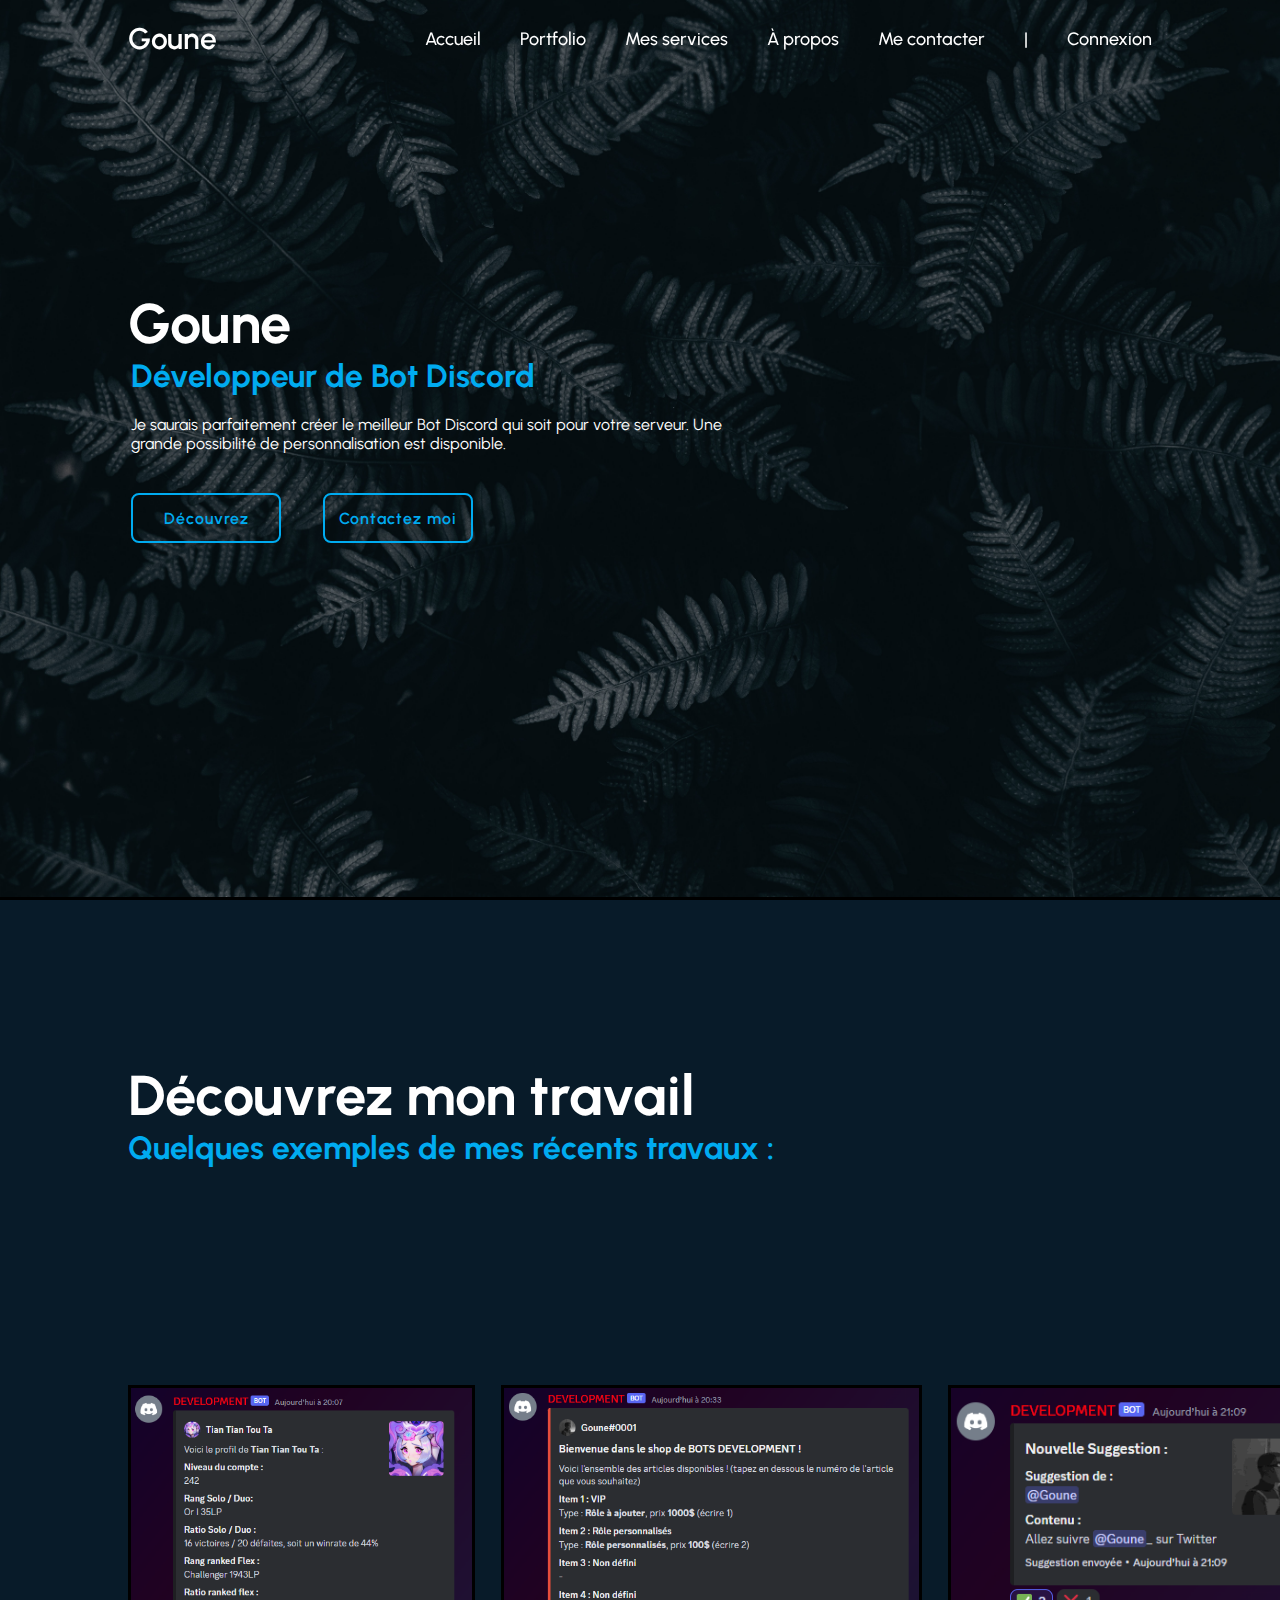
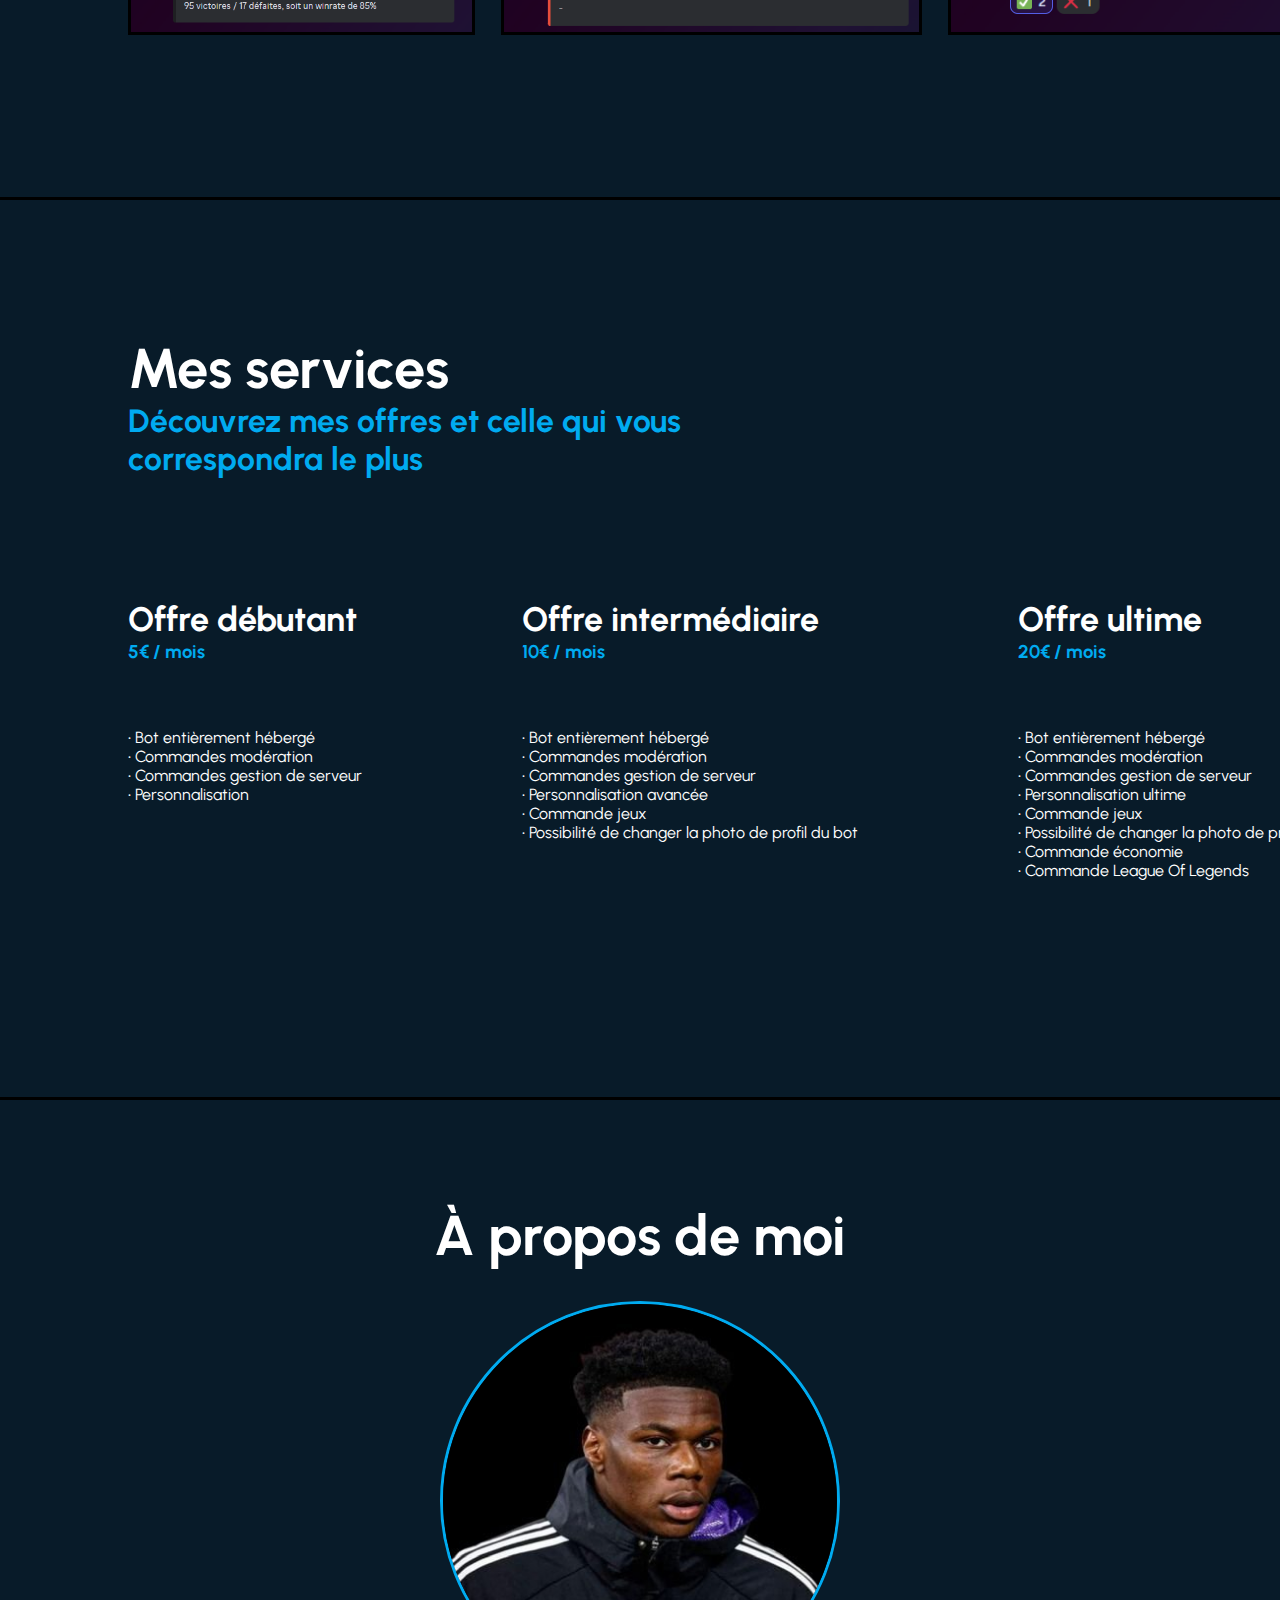
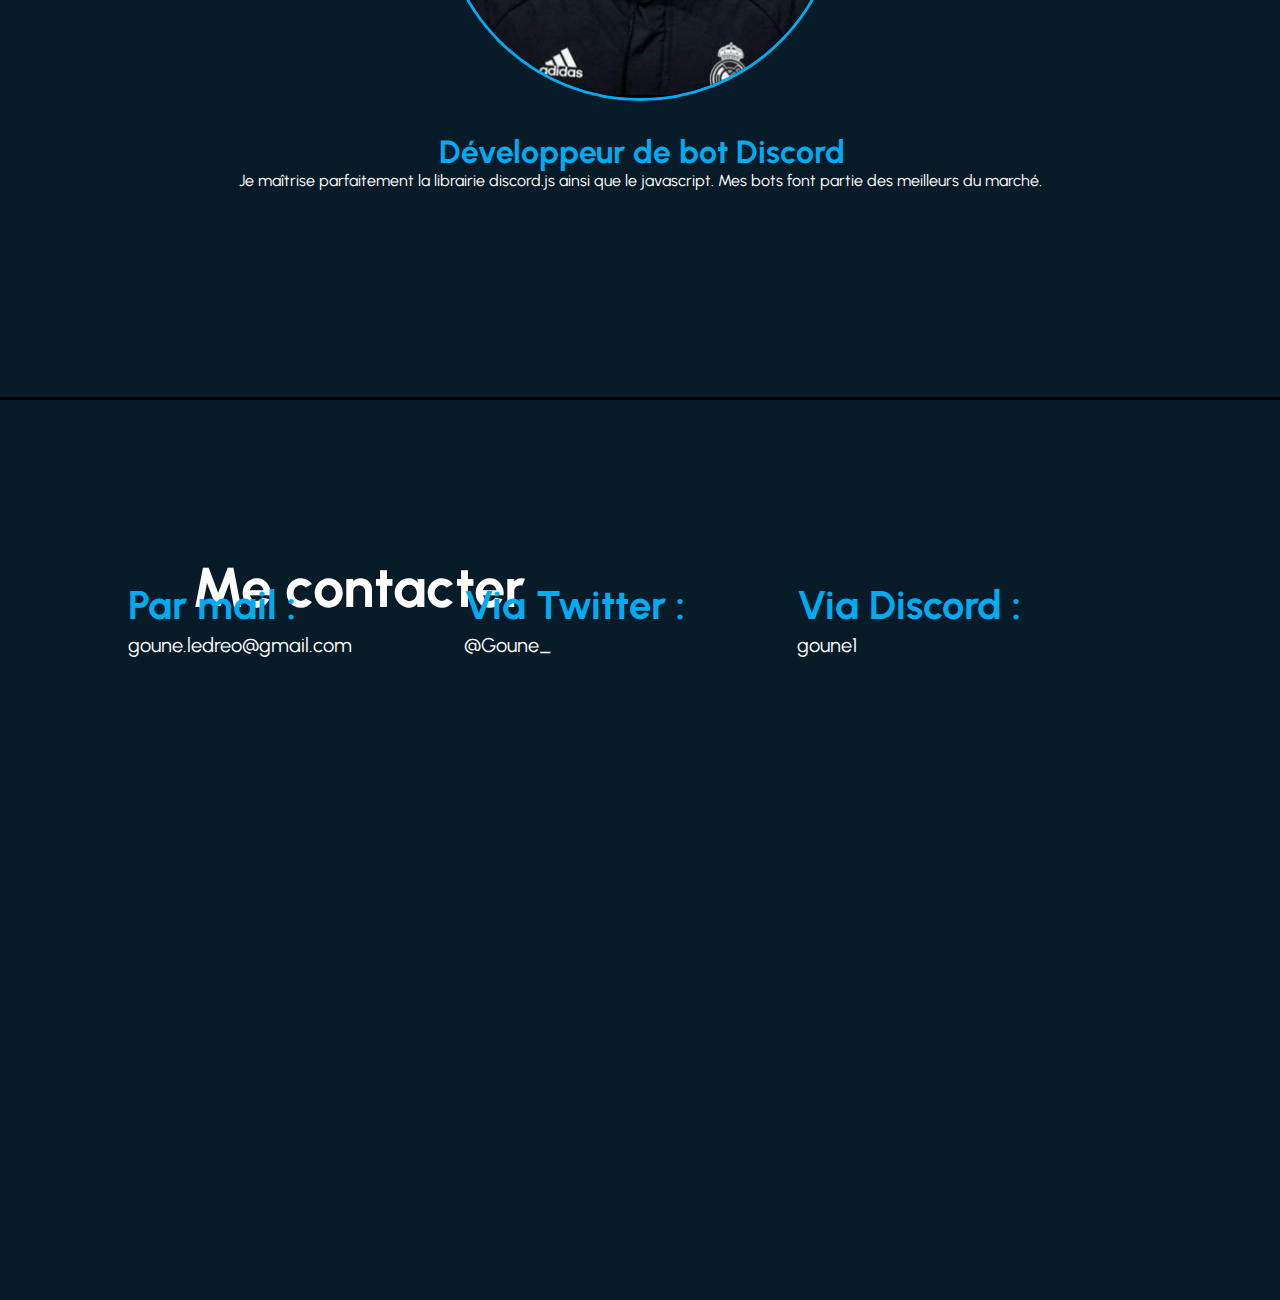
==== index.html @ 6c68adf2 "Update and rename home.html to index.html" ====
<!DOCTYPE html>

<html>
<head>
    <meta charset="UTF-8">
    <meta name="viewport" content="width=device-width, initial-scale=1.0">
    <title>My Portfolio</title>
    <link rel="stylesheet" type="text/css" href="style.css">
</head>

<body>
   
    <header class="header">
        <a id="home-btn" class="logo">Goune</a>
       
        <nav class="navbar">
            <a id="home-btn2">Accueil</a>
            <a id="portfolio-btn2">Portfolio</a>
            <a id="services-btn">Mes services</a>
            <a id="about-btn">À propos</a>
            <a id="contact-btn2">Me contacter</a>
            <a>|</a>
            <a href="login.html" class="action_btn">Connexion</a>
        </nav>
    </header>

    <section class="home">
        <div class="home-content">
            <h1>Goune</h1>
            <h3>Développeur de Bot Discord</h3>
            <p>Je saurais parfaitement créer le meilleur Bot Discord qui soit pour votre serveur. Une grande possibilité de personnalisation est disponible.</p>

            <div class="btn-box">
                <a id="portfolio-btn1">Découvrez</a>
                <a id="contact-btn1">Contactez moi</a>
            </div>
        </div>
    </section>

    <section class="discover">
        <div class="discover-main">
            <div class="discover-content">
                <h1>Découvrez mon travail</h1>
                <h3>Quelques exemples de mes récents travaux :</h3>
            </div>

            <div class="imglolbox">
                <img src="image/lol.png" class="lol">
                <img src="image/shop.png" class="shop">
                <img src="image/suggest.png" class="suggest">
            </div>
        </div> 
    </section>

    <section class="services">
        <div class="services-content">
            <h1>Mes services</h1>
            <h3>Découvrez mes offres et celle qui vous correspondra le plus</h3>
        </div>

        <div class="offers">
            <div class="debutant">
                <h1>Offre débutant</h1> 
                <h3>5€ / mois</h3>
                <p>• Bot entièrement hébergé</p>
                <p>• Commandes modération</p>
                <p>• Commandes gestion de serveur</p>
                <p>• Personnalisation</p>
            </div>

            <div class="intermedaire">
                <h1>Offre intermédiaire</h1> 
                <h3>10€ / mois</h3>
                <p>• Bot entièrement hébergé</p>
                <p>• Commandes modération</p>
                <p>• Commandes gestion de serveur</p>
                <p>• Personnalisation avancée</p>
                <p>• Commande jeux</p>
                <p>• Possibilité de changer la photo de profil du bot</p>
            </div>

            <div class="ultime">
                <h1>Offre ultime</h1> 
                <h3>20€ / mois</h3>
                <p>• Bot entièrement hébergé</p>
                <p>• Commandes modération</p>
                <p>• Commandes gestion de serveur</p>
                <p>• Personnalisation ultime</p>
                <p>• Commande jeux</p>
                <p>• Possibilité de changer la photo de profil du bot</p>
                <p>• Commande économie</p>
                <p>• Commande League Of Legends</p>
            </div>
        </div>
    </section>



    <section class="about">
        <div class="about-content">
            <h1>À propos de moi</h1>
        </div>

        <div class="about-img">
            <img src="image/tchouameni.jpg">
        </div>

        <div class="">
            <h3>Développeur de bot Discord</h3>
            <p>Je maîtrise parfaitement la librairie discord.js ainsi que le javascript. Mes bots font partie des meilleurs du marché.</p>
        </div>
    </section>

    <section class="contact">
        <div class="contact-content">
            <h1>Me contacter</h1>
        </div>

        <div class="rs">
            <div class="mail">
                <h3>Par mail :</h3>
                <p>goune.ledreo@gmail.com</p>
            </div>

            <div class="twitter">
                <h3>Via Twitter :</h3>
                <p>@Goune_</p>
            </div>

            <div class="discord">
                <h3>Via Discord :</h3>
                <p>goune1</p>
            </div>
        </div>
    </section>

</body>






<script src="js/main.js"></script>

</html>
---- style.css ----
@import url('https://fonts.googleapis.com/css2?family=Urbanist:wght@500&display=swap'); 

* {
    margin: 0;
    padding: 0;
    box-sizing: border-box;
    font-family: 'Urbanist', sans-serif;
    
}

body {
    color: white;
}


/* NAVBAR */

.header {
    position: fixed;
    top: 0;
    left: 0;
    width: 100%;
    padding: 20px 10%;
    background: transparent;
    display: flex;
    justify-content: space-between;
    align-items: center;
    z-index: 100;
}

.header a {
    font-size: 30px;
    color: white;
    text-decoration: none;
    font-weight: 600;
    transition: .3s;
    cursor: pointer;
}

.header a:hover {
    color: #00abf0;
}

.navbar a {
    font-size: 18px;
    color: white;
    text-decoration: none;
    font-weight: 500;
    margin-left: 35px;
    transition: .3s;
}

.navbar a:hover {
    color: #00abf0;
}



/* HOME */

.home {
    background: url('wallpaper.jpg') no-repeat;
    background-size: cover;
    height: 100vh;
    display: flex;
    align-items: center;
    padding-left: 10%;
    padding-bottom: 5%;
    border-bottom: 3px solid black;
}

.home-content {
    max-width: 600px;
}

.home-content h1 {
    font-size: 56px;
    color: white;
    font-weight: 700;
}

.home-content h3 {
    font-size: 32px;
    color: #00abf0;
    font-weight: 700;
    padding: 0 0.5%;
}

.home-content p {
    font-size: 16px;
    color: white;
    padding-left: 0.5%;
    margin: 20px 0 40px
}

.home-content .btn-box {
    display: flex;
    justify-content: space-between;
    width: 345px;
    height: 50px;
    padding-left: 0.5%;
}

.btn-box a {
    position: relative;
    display: inline-flex;
    justify-content: center;
    align-items: center;
    width: 150px;
    height: 100%;
    background: transparent;
    border: 2px solid #00abf0;
    border-radius: 8px;
    text-decoration: none;
    font-weight: 600;
    letter-spacing: 1px;
    color: #00abf0;
    z-index: 1;
    overflow: hidden;
    cursor: pointer;
}

.btn-box a::before {
    content: '';
    position: absolute;
    top: 0;
    left: 0;
    width: 0;
    height: 100%;
    z-index: -1;
    transition: .5s;
    color: white;
    background: #00abf0;
}

.btn-box a:hover::before {
    width: 100%;
}

.btn-box a:hover {
    color: #081b29;
}


/* DISCOVER */


.discover {
    background: #081b29;
    height: 100vh;
    display: flex;
    align-items: center;
    border-bottom: 3px solid black;
    padding-left: 10%;
}

.discover-content {
    width: 670px;
    max-height: 130px;
}

.discover h1 {
    font-size: 56px;
    font-weight: 700;
}

.discover h3 {
    font-size: 32px;
    color: #00abf0;
    font-weight: 700;
}

.imglolbox {
    display: flex;
    justify-content: space-between;
    gap: 3%;
    align-items: center;
    padding-right: 40%;
    padding-top: 15%;
}

.discover img {
    border: 3px solid black;
}

.lol {
    width: 500px;
    height: 250px;
    object-fit: cover;
}

.shop {
    width: 500px;
    height: 250px;
    object-fit: cover;
}

.suggest {
    width: 450px;
    height: 250px;
    object-fit:cover;
}


/*SERVICES */


.services {
    background: #081b29;
    height: 100vh;
    border-bottom: 3px solid black;
}

.services-content {
    width: 670px;
    max-height: 130px;
    position: relative;
    left: 10%;
    top: 15%
}

.services-content h1 {
    font-size: 56px;
    font-weight: 700;
}

.services-content h3 {
    font-size: 32px;
    color: #00abf0;
    font-weight: 700;
}

.services .offers {
    display: flex;
    position: relative;
    top: 30%;
    left: 10%;
    gap: 10rem;
}

.services .offers h1 {
    font-size: 34px;
}

.services .offers h3 {
    color: #00abf0;
}

.services .offers p {
    position: relative;
    top: 30%;
    font-size: 16px;
}


/* ABOUT */


.about {
    background: #081b29;
    height: 100vh;
    display: flex;
    align-items: center;
    flex-direction: column;
    gap: 2rem;
    border-bottom: 3px solid black;
    padding-top: 8%;
}

.about-content {
    width: 670px;
    max-height: 130px;
    display: flex;
    justify-content: center;
    align-items: center;
}

.about h1 {
    font-size: 56px;
    font-weight: 700;
}

.about h3 {
    padding-left: 25%;
    font-size: 32px;
    color: #00abf0;
    font-weight: 700;
}

.about img {
    position: relative;
    width: 25rem;
    height: 25rem;
    border-radius: 50%;
    display: flex;
    justify-content: center;
    align-items: center;
}

.about-img img {
    width: 100%;
    border-radius: 50%;
    border: .2rem solid #00abf0;
}
    


/* CONTACT */


.contact {
    background: #081b29;
    height: 100vh;
}

.contact-content {
    padding-bottom: 25%;
    width: 1920px;
}

.contact h1 {
    font-size: 56px;
    font-weight: 700;
    padding-left: 10%;
    padding-top: 8%;
}

.contact .rs {
    display: flex;
    gap: 7rem;
    position: relative;
    top: -40%;
    left: 10%;
}

.contact .rs h3 {
    font-size: 40px;
    padding-bottom: 2%;
    color: #00abf0;
}

.contact .rs p {
    font-size: 20px;
}
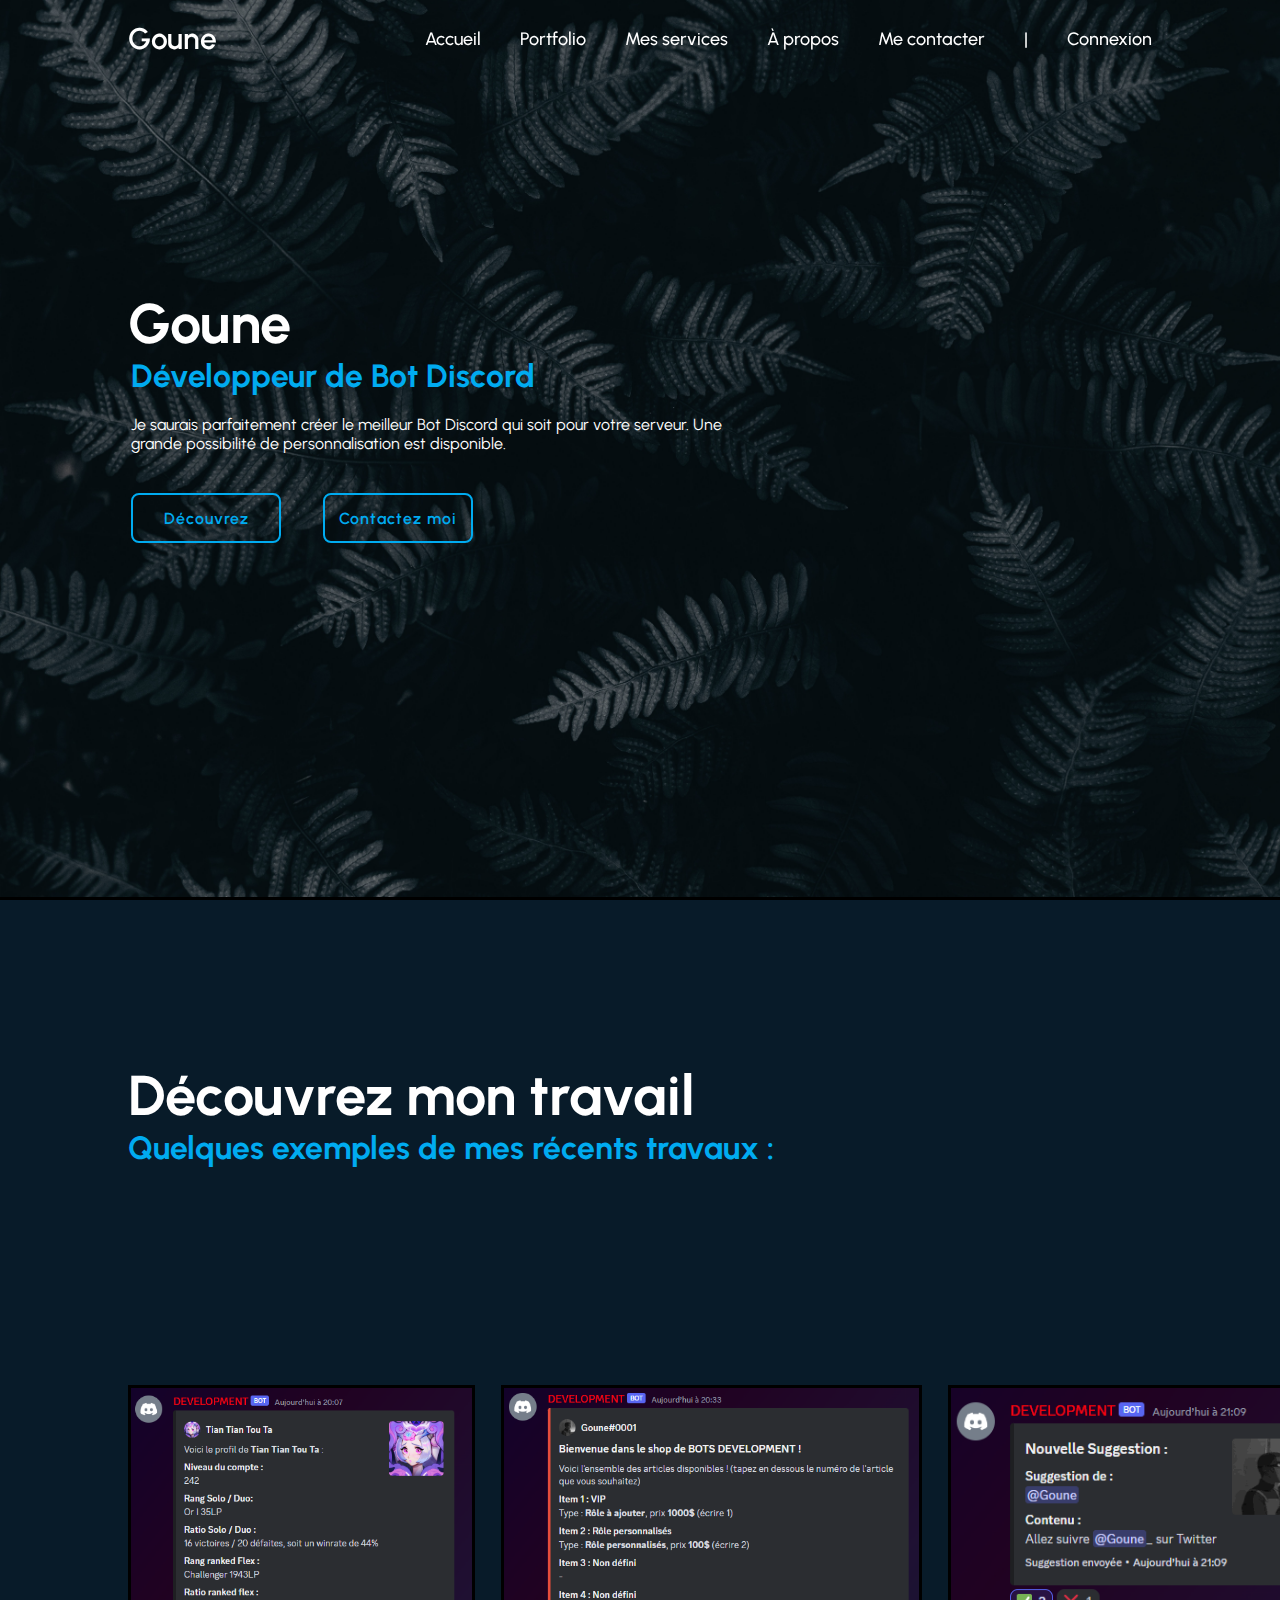
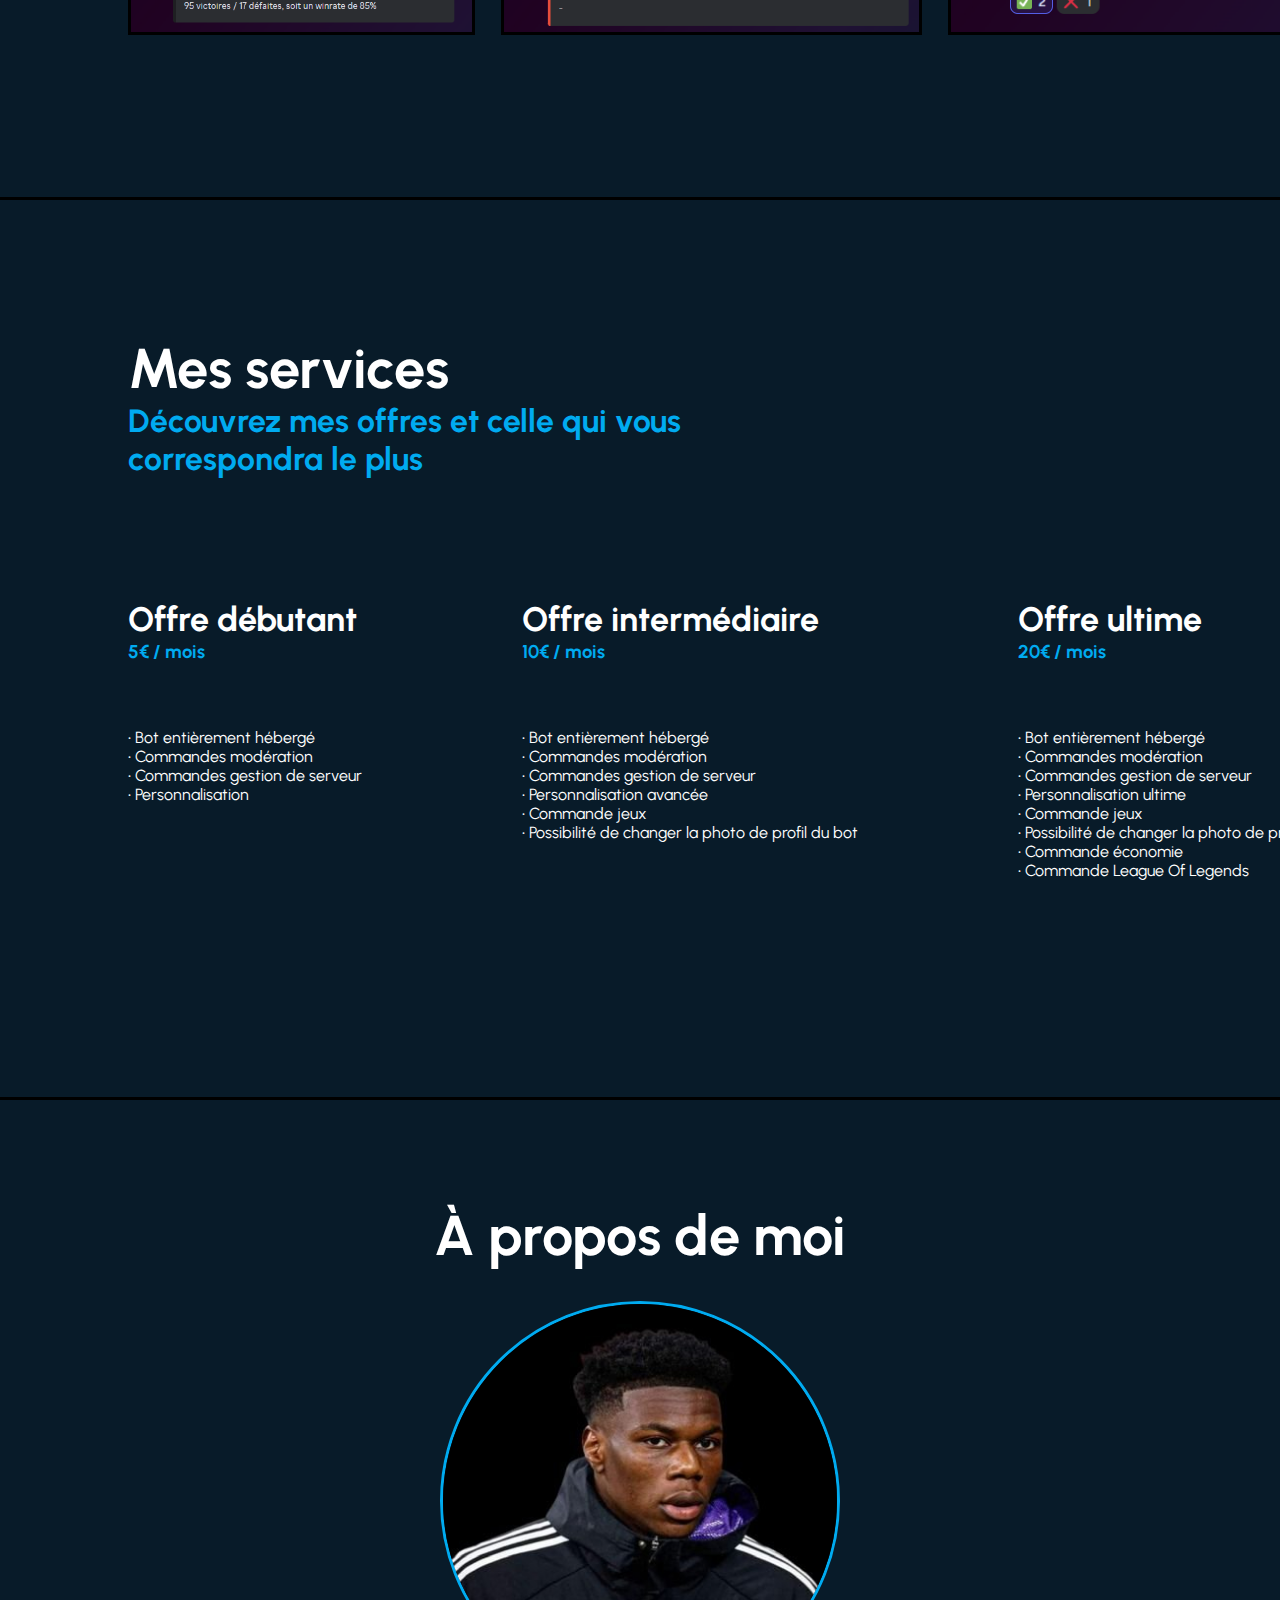
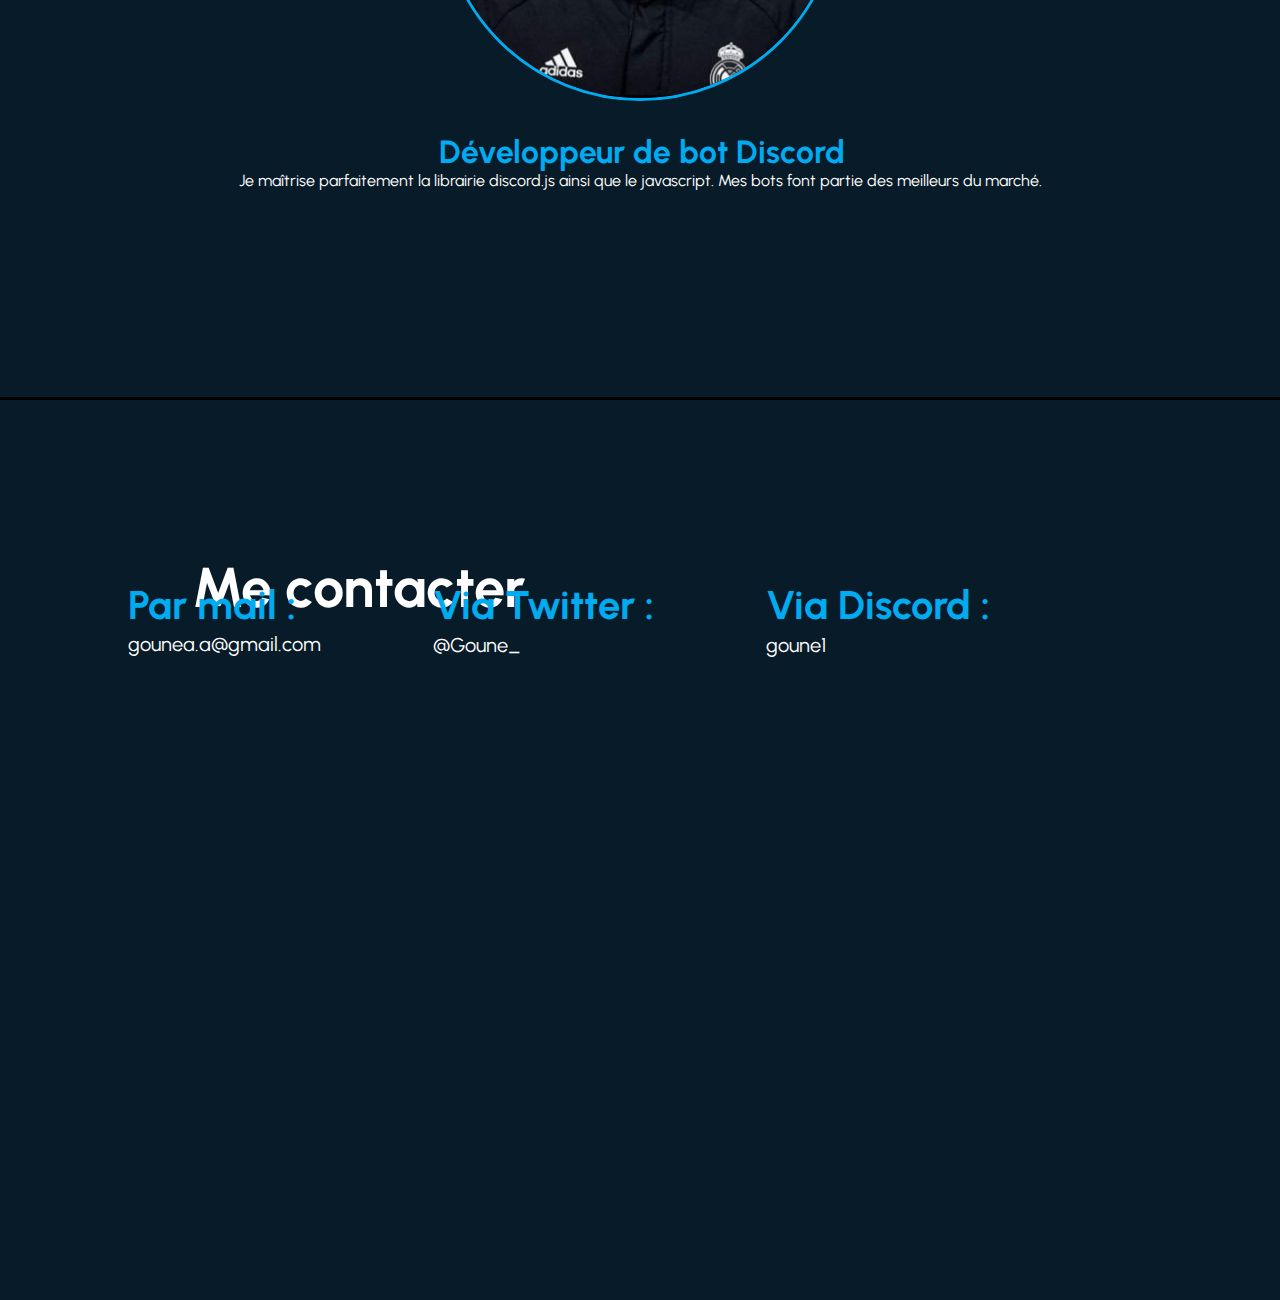
==== commit f124aa8a: "Update index.html" ====
--- a/index.html
+++ b/index.html
@@ -119,7 +119,7 @@
         <div class="rs">
             <div class="mail">
                 <h3>Par mail :</h3>
-                <p>goune.ledreo@gmail.com</p>
+                <p>gounea.a@gmail.com</p>
             </div>
 
             <div class="twitter">
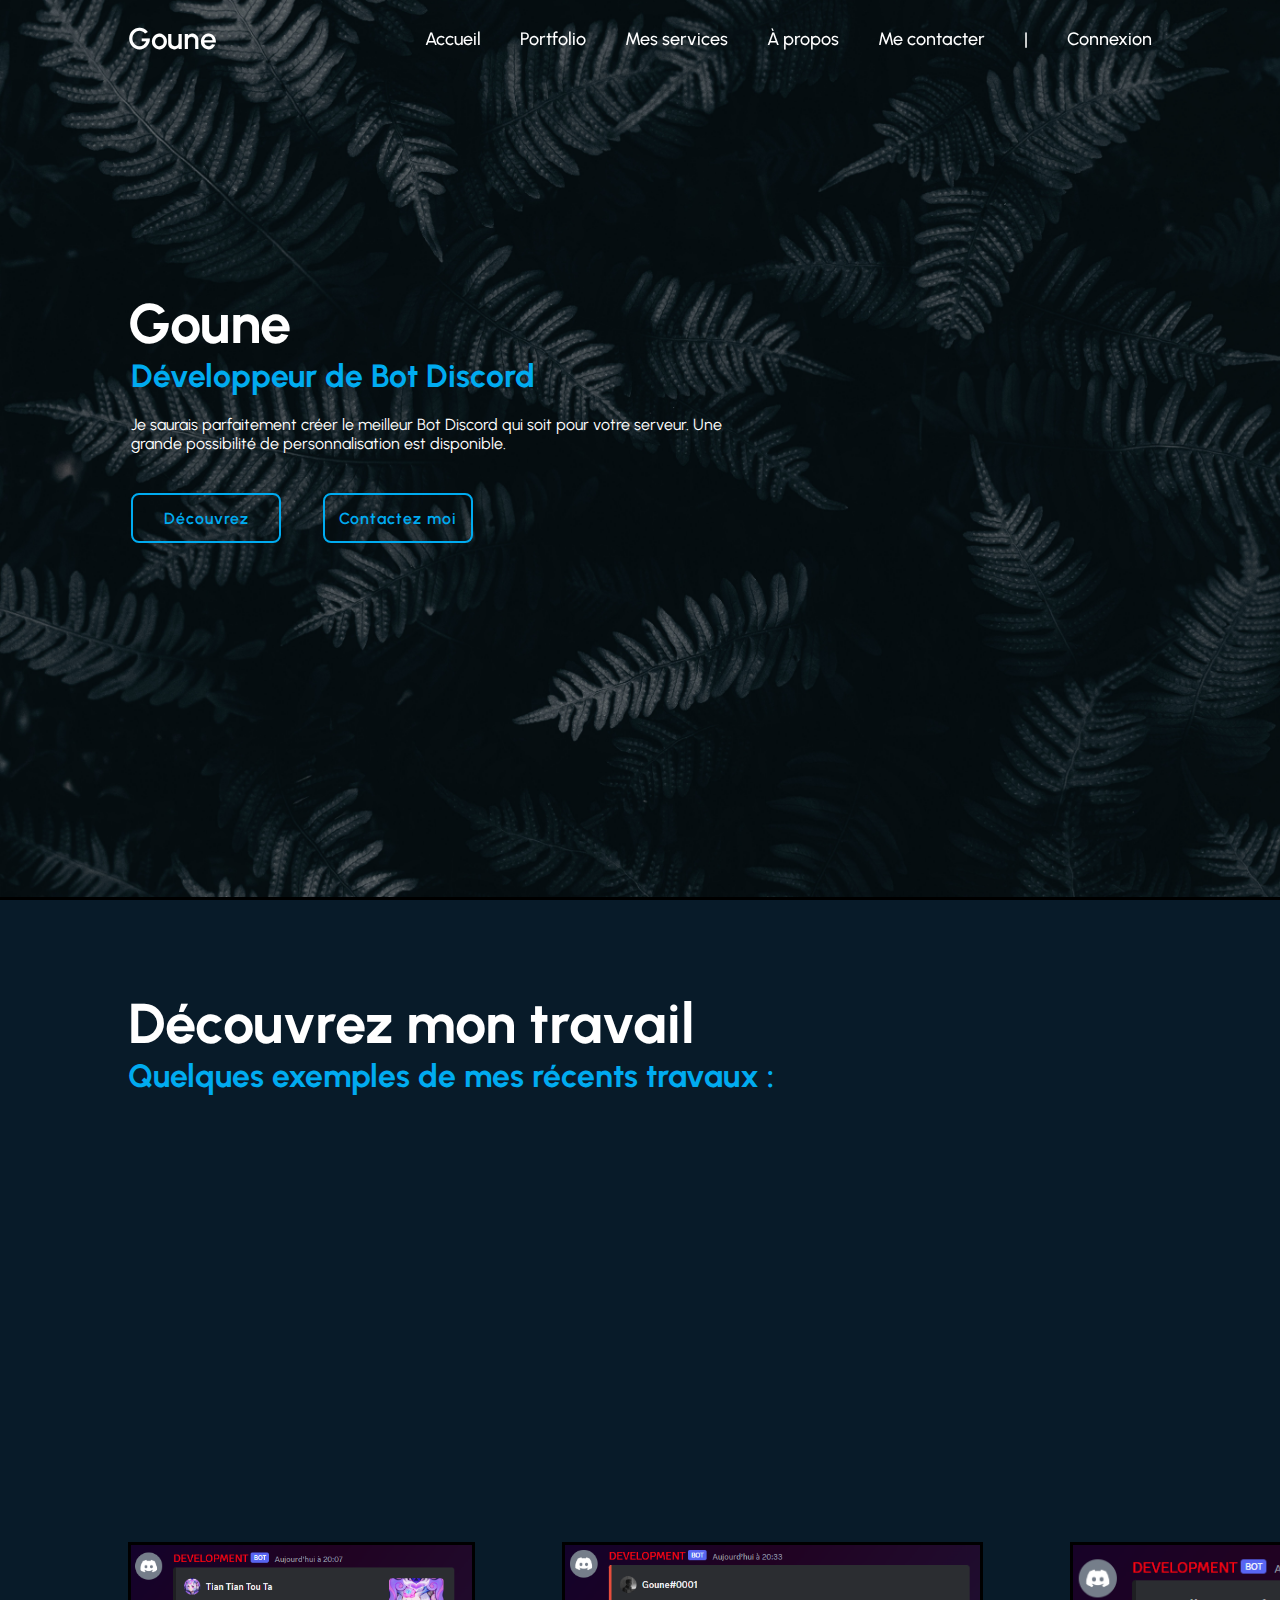
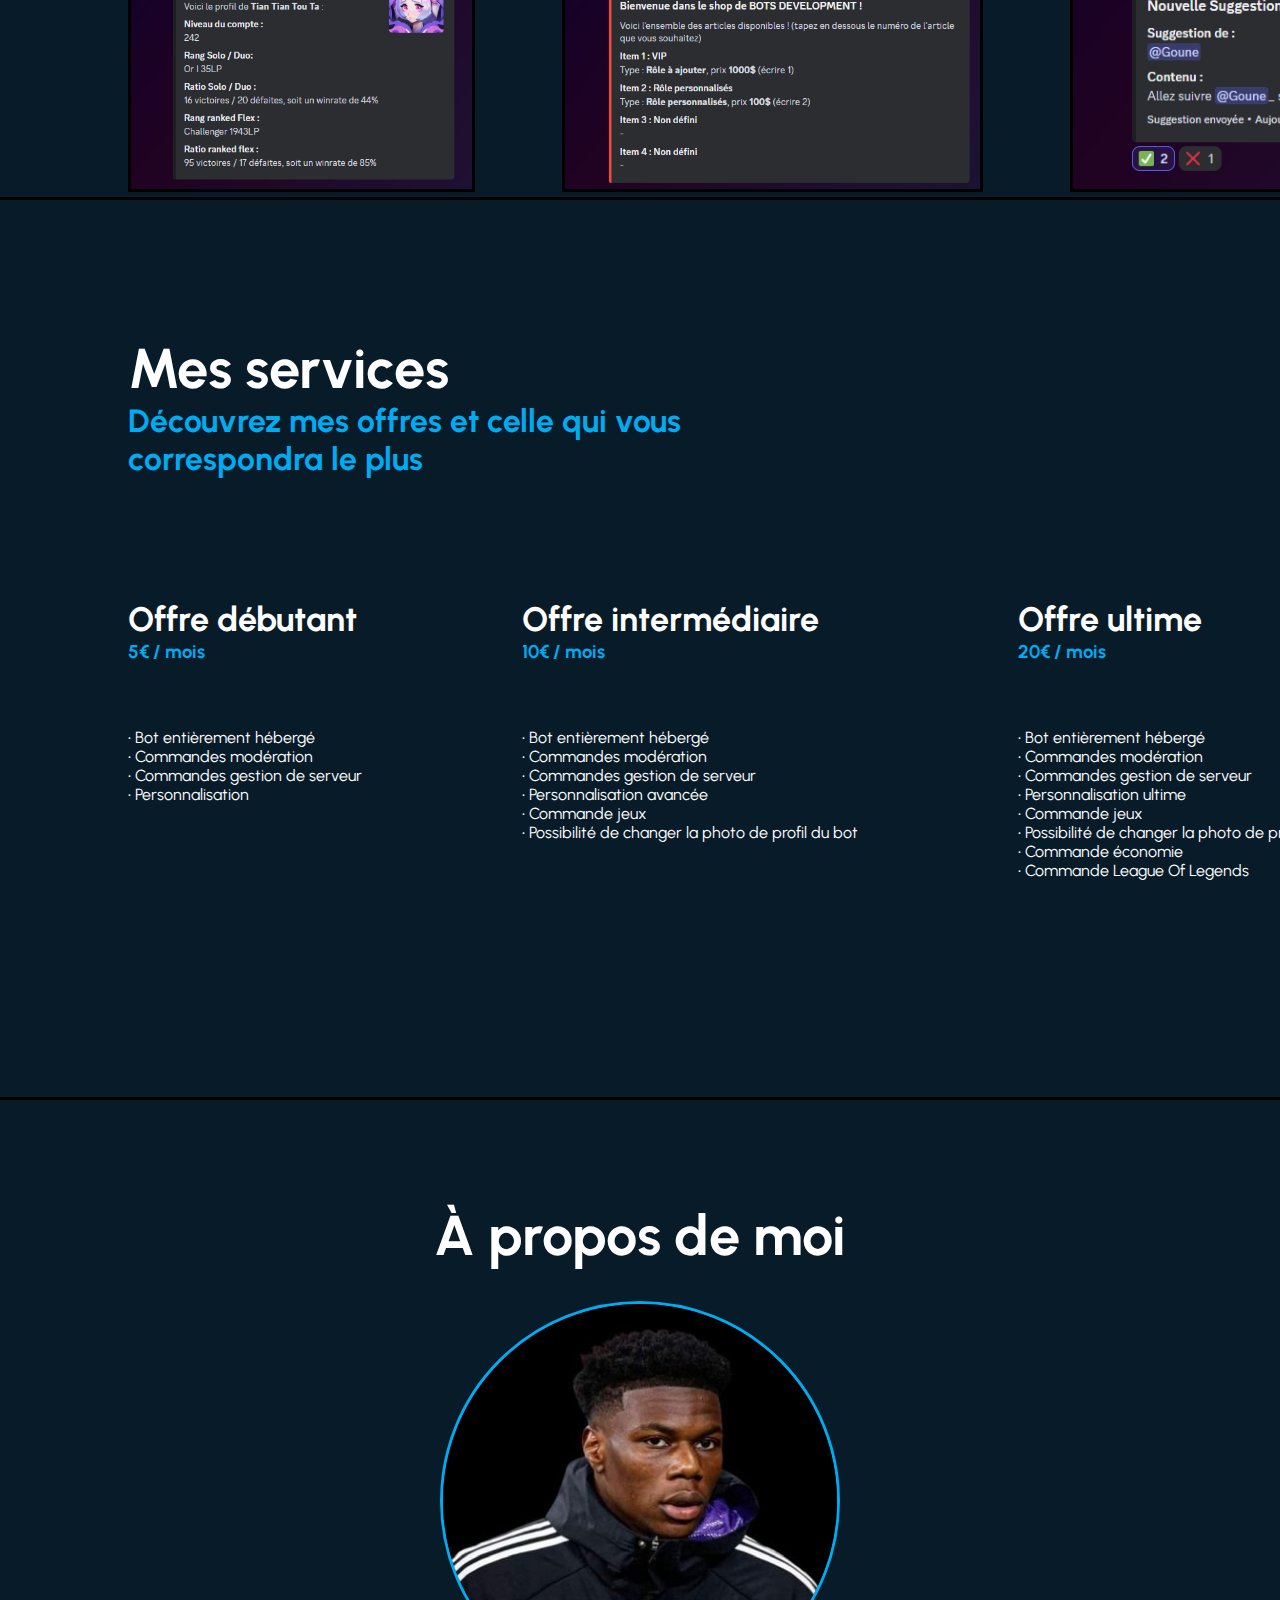
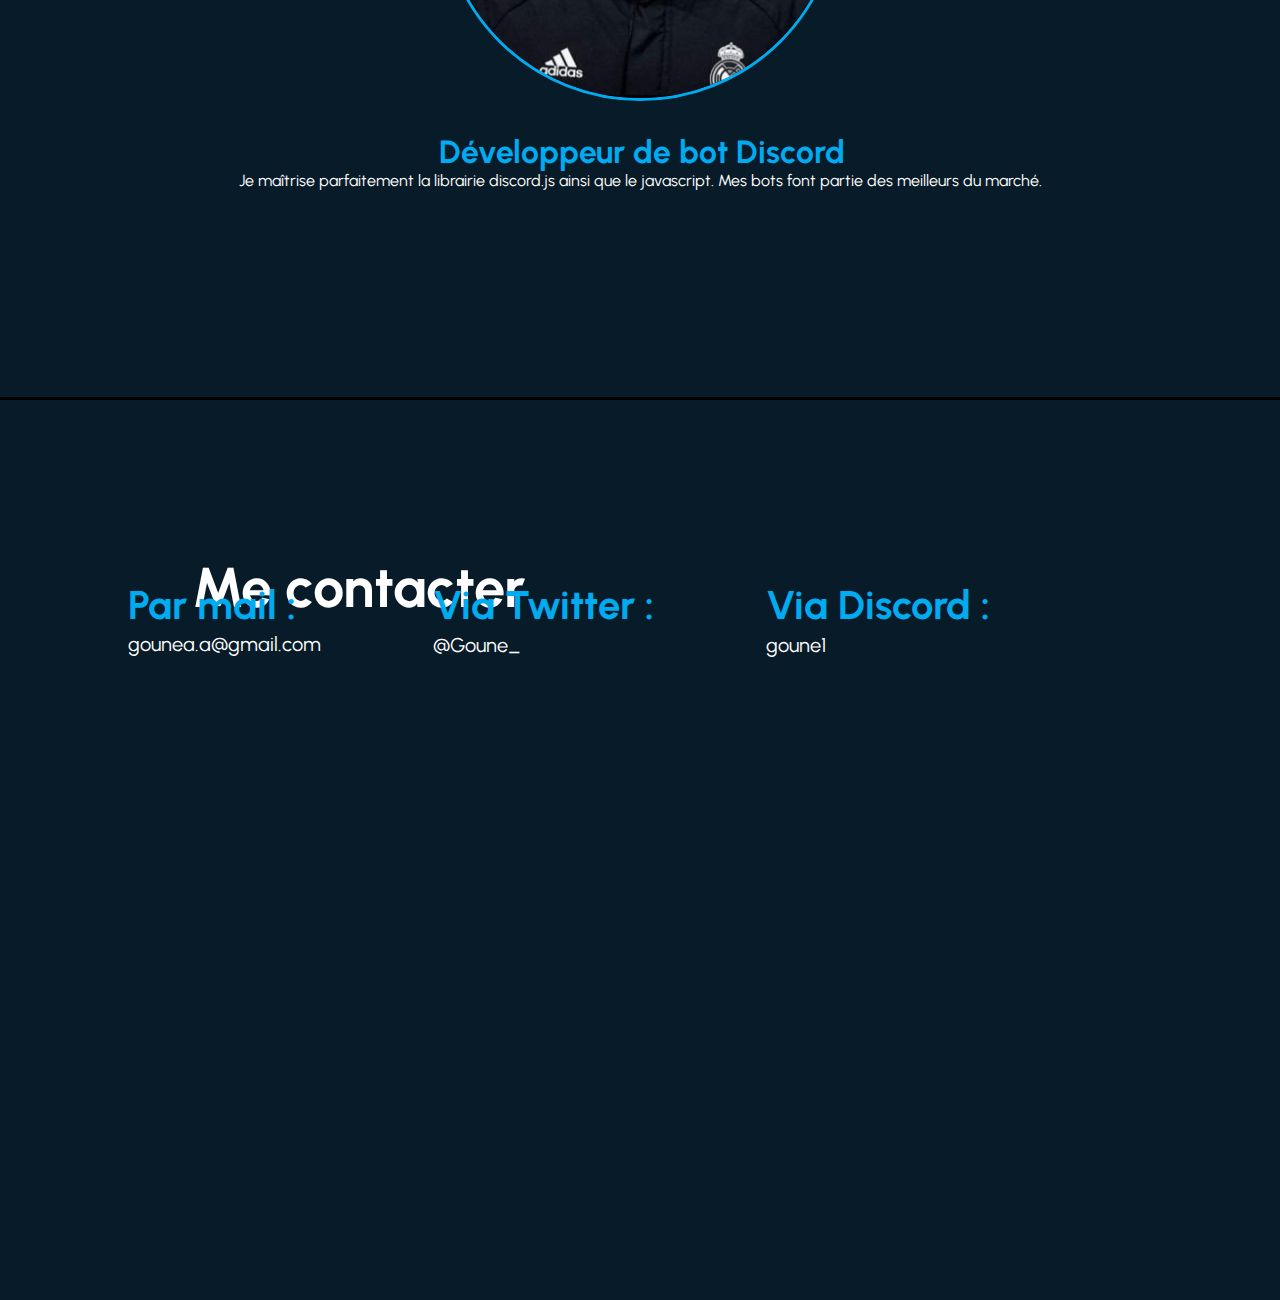
==== commit d16786eb: "Add files via upload" ====
--- a/index.html
+++ b/index.html
@@ -37,12 +37,16 @@
         </div>
     </section>
 
+    
+
     <section class="discover">
         <div class="discover-main">
             <div class="discover-content">
                 <h1>Découvrez mon travail</h1>
                 <h3>Quelques exemples de mes récents travaux :</h3>
             </div>
+
+            <iframe class="player" width="560" height="315" src="https://www.youtube.com/embed/a6lSSQZWzes?si=A5IQs-rSTSImmIBU" title="YouTube video player" frameborder="0" allow="accelerometer; autoplay; clipboard-write; encrypted-media; gyroscope; picture-in-picture; web-share" allowfullscreen></iframe>
 
             <div class="imglolbox">
                 <img src="image/lol.png" class="lol">
@@ -51,6 +55,8 @@
             </div>
         </div> 
     </section>
+
+
 
     <section class="services">
         <div class="services-content">
@@ -111,6 +117,8 @@
         </div>
     </section>
 
+
+
     <section class="contact">
         <div class="contact-content">
             <h1>Me contacter</h1>
@@ -138,9 +146,6 @@
 
 
 
-
-
-
 <script src="js/main.js"></script>
 
 </html>
--- a/style.css
+++ b/style.css
@@ -5,7 +5,6 @@
     padding: 0;
     box-sizing: border-box;
     font-family: 'Urbanist', sans-serif;
-    
 }
 
 body {
@@ -149,12 +148,13 @@
     background: #081b29;
     height: 100vh;
     display: flex;
-    align-items: center;
     border-bottom: 3px solid black;
     padding-left: 10%;
 }
 
 .discover-content {
+    position: relative;
+    top: 10%;
     width: 670px;
     max-height: 130px;
 }
@@ -170,10 +170,15 @@
     font-weight: 700;
 }
 
+.player {
+    position: relative;
+    top: 17%;
+}
+
 .imglolbox {
     display: flex;
     justify-content: space-between;
-    gap: 3%;
+    gap: 10%;
     align-items: center;
     padding-right: 40%;
     padding-top: 15%;
